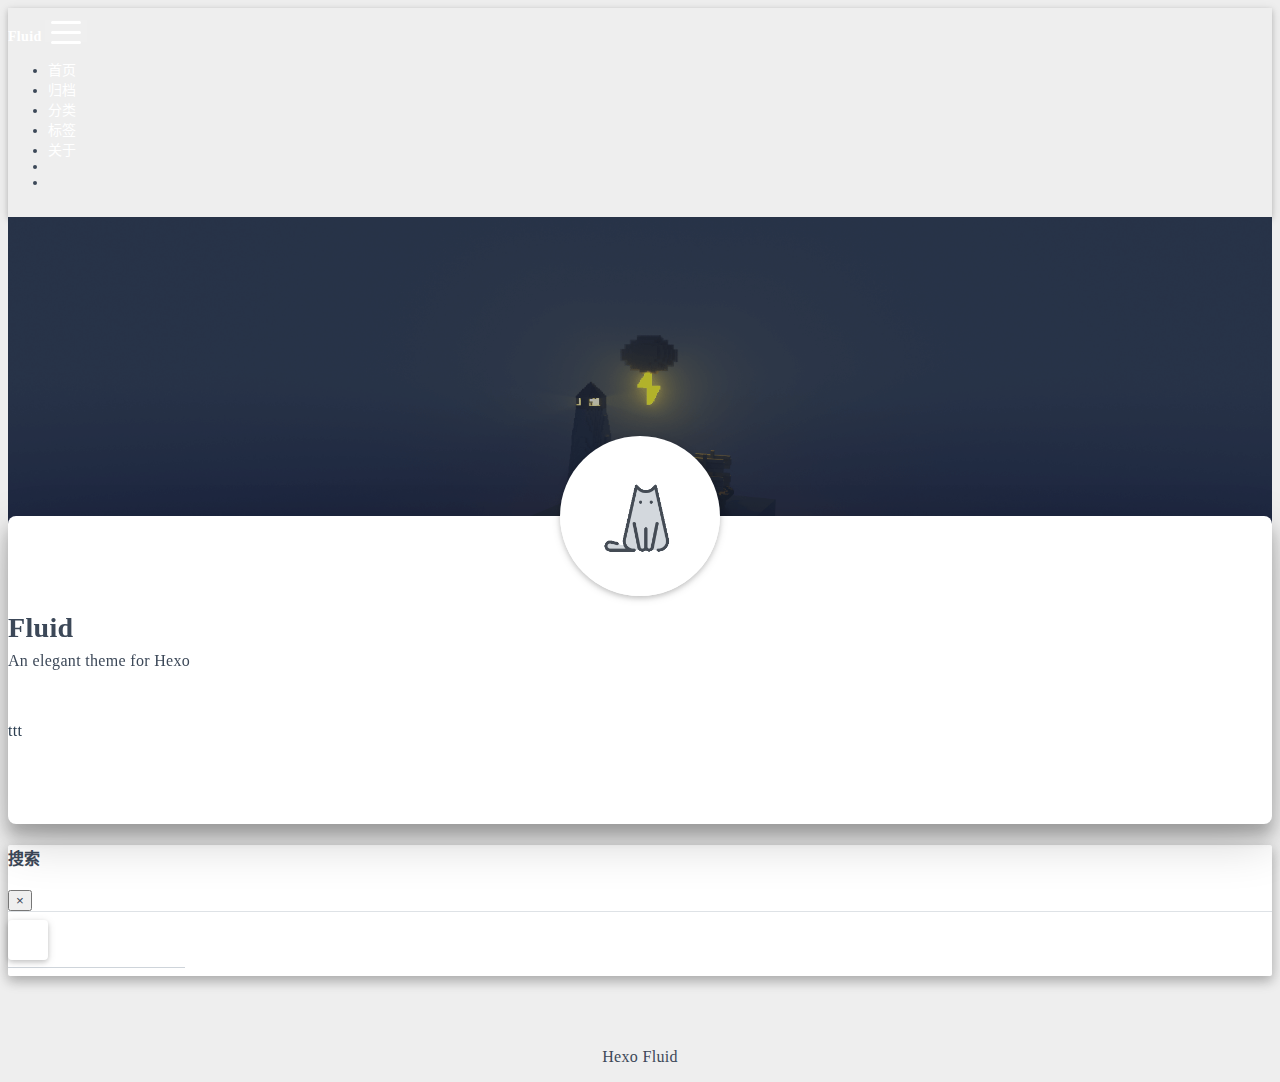
==== about/index.html @ d5407649 "Site updated: 2023-03-25 15:43:46" ====
<!DOCTYPE html>
<html lang="zh-CN" data-default-color-scheme=auto>



<head>
  <meta charset="UTF-8">
  <link rel="apple-touch-icon" sizes="76x76" href="/img/fluid.png">
  <link rel="icon" href="/img/fluid.png">
  <meta name="viewport" content="width=device-width, initial-scale=1.0, maximum-scale=5.0, shrink-to-fit=no">
  <meta http-equiv="x-ua-compatible" content="ie=edge">
  
  <meta name="theme-color" content="#2f4154">
  <meta name="author" content="John He">
  <meta name="keywords" content="">
  
    <meta name="description" content="ttt">
<meta property="og:type" content="website">
<meta property="og:title" content="关于">
<meta property="og:url" content="https://guaishushu234.github.io/about/index.html">
<meta property="og:site_name" content="Heroj">
<meta property="og:description" content="ttt">
<meta property="og:locale" content="zh_CN">
<meta property="article:published_time" content="2023-03-25T07:42:27.000Z">
<meta property="article:modified_time" content="2023-03-25T07:43:28.133Z">
<meta property="article:author" content="John He">
<meta name="twitter:card" content="summary_large_image">
  
  
  
  <title>关于 - Heroj</title>

  <link  rel="stylesheet" href="https://lib.baomitu.com/twitter-bootstrap/4.6.1/css/bootstrap.min.css" />



  <link  rel="stylesheet" href="https://lib.baomitu.com/github-markdown-css/4.0.0/github-markdown.min.css" />

  <link  rel="stylesheet" href="https://lib.baomitu.com/hint.css/2.7.0/hint.min.css" />

  <link  rel="stylesheet" href="https://lib.baomitu.com/fancybox/3.5.7/jquery.fancybox.min.css" />



<!-- 主题依赖的图标库，不要自行修改 -->
<!-- Do not modify the link that theme dependent icons -->

<link rel="stylesheet" href="//at.alicdn.com/t/font_1749284_hj8rtnfg7um.css">



<link rel="stylesheet" href="//at.alicdn.com/t/font_1736178_lbnruvf0jn.css">


<link  rel="stylesheet" href="/css/main.css" />


  <link id="highlight-css" rel="stylesheet" href="/css/highlight.css" />
  
    <link id="highlight-css-dark" rel="stylesheet" href="/css/highlight-dark.css" />
  




  <script id="fluid-configs">
    var Fluid = window.Fluid || {};
    Fluid.ctx = Object.assign({}, Fluid.ctx)
    var CONFIG = {"hostname":"guaishushu234.github.io","root":"/","version":"1.9.4","typing":{"enable":true,"typeSpeed":70,"cursorChar":"_","loop":false,"scope":[]},"anchorjs":{"enable":true,"element":"h1,h2,h3,h4,h5,h6","placement":"left","visible":"hover","icon":""},"progressbar":{"enable":true,"height_px":3,"color":"#29d","options":{"showSpinner":false,"trickleSpeed":100}},"code_language":{"enable":true,"default":"TEXT"},"copy_btn":true,"image_caption":{"enable":true},"image_zoom":{"enable":true,"img_url_replace":["",""]},"toc":{"enable":true,"placement":"right","headingSelector":"h1,h2,h3,h4,h5,h6","collapseDepth":0},"lazyload":{"enable":true,"loading_img":"/img/loading.gif","onlypost":false,"offset_factor":2},"web_analytics":{"enable":false,"follow_dnt":true,"baidu":null,"google":null,"gtag":null,"tencent":{"sid":null,"cid":null},"woyaola":null,"cnzz":null,"leancloud":{"app_id":null,"app_key":null,"server_url":null,"path":"window.location.pathname","ignore_local":false}},"search_path":"/local-search.xml"};

    if (CONFIG.web_analytics.follow_dnt) {
      var dntVal = navigator.doNotTrack || window.doNotTrack || navigator.msDoNotTrack;
      Fluid.ctx.dnt = dntVal && (dntVal.startsWith('1') || dntVal.startsWith('yes') || dntVal.startsWith('on'));
    }
  </script>
  <script  src="/js/utils.js" ></script>
  <script  src="/js/color-schema.js" ></script>
  


  
<meta name="generator" content="Hexo 6.3.0"></head>


<body>
  

  <header>
    

<div class="header-inner" style="height: 60vh;">
  <nav id="navbar" class="navbar fixed-top  navbar-expand-lg navbar-dark scrolling-navbar">
  <div class="container">
    <a class="navbar-brand" href="/">
      <strong>Fluid</strong>
    </a>

    <button id="navbar-toggler-btn" class="navbar-toggler" type="button" data-toggle="collapse"
            data-target="#navbarSupportedContent"
            aria-controls="navbarSupportedContent" aria-expanded="false" aria-label="Toggle navigation">
      <div class="animated-icon"><span></span><span></span><span></span></div>
    </button>

    <!-- Collapsible content -->
    <div class="collapse navbar-collapse" id="navbarSupportedContent">
      <ul class="navbar-nav ml-auto text-center">
        
          
          
          
          
            <li class="nav-item">
              <a class="nav-link" href="/">
                <i class="iconfont icon-home-fill"></i>
                <span>首页</span>
              </a>
            </li>
          
        
          
          
          
          
            <li class="nav-item">
              <a class="nav-link" href="/archives/">
                <i class="iconfont icon-archive-fill"></i>
                <span>归档</span>
              </a>
            </li>
          
        
          
          
          
          
            <li class="nav-item">
              <a class="nav-link" href="/categories/">
                <i class="iconfont icon-category-fill"></i>
                <span>分类</span>
              </a>
            </li>
          
        
          
          
          
          
            <li class="nav-item">
              <a class="nav-link" href="/tags/">
                <i class="iconfont icon-tags-fill"></i>
                <span>标签</span>
              </a>
            </li>
          
        
          
          
          
          
            <li class="nav-item">
              <a class="nav-link" href="/about/">
                <i class="iconfont icon-user-fill"></i>
                <span>关于</span>
              </a>
            </li>
          
        
        
          <li class="nav-item" id="search-btn">
            <a class="nav-link" target="_self" href="javascript:;" data-toggle="modal" data-target="#modalSearch" aria-label="Search">
              <i class="iconfont icon-search"></i>
            </a>
          </li>
          
        
        
          <li class="nav-item" id="color-toggle-btn">
            <a class="nav-link" target="_self" href="javascript:;" aria-label="Color Toggle">
              <i class="iconfont icon-dark" id="color-toggle-icon"></i>
            </a>
          </li>
        
      </ul>
    </div>
  </div>
</nav>

  

<div id="banner" class="banner" parallax=true
     style="background: url('/img/default.png') no-repeat center center; background-size: cover;">
  <div class="full-bg-img">
    <div class="mask flex-center" style="background-color: rgba(0, 0, 0, 0.3)">
      <div class="banner-text text-center fade-in-up">
        <div class="h2">
          
            <span id="subtitle" data-typed-text="关于"></span>
          
        </div>

        
      </div>

      
    </div>
  </div>
</div>

</div>

  </header>

  <main>
    
      <div class="container nopadding-x-md">
        <div id="board"
          >
          
            <div class="about-avatar">
              <img src="/img/avatar.png" srcset="/img/loading.gif" lazyload class="img-fluid" alt="avatar">
            </div>
          
          <div class="container">
            <div class="row">
              <div class="col-12 col-md-10 m-auto">
                

<div class="text-center">
  <div class="about-info">
    <div class="about-name">Fluid</div>
    <div class="about-intro">An elegant theme for Hexo</div>
    <div class="about-icons">
      
        
        
        
        <a href=https://github.com class="
           hint--bottom hint--rounded"
           aria-label=GitHub
           target="_blank"
        >
          <i class="iconfont icon-github-fill" aria-hidden="true"></i>
          
        </a>
      
        
        
        
        <a href=https://douban.com class="
           hint--bottom hint--rounded"
           aria-label=豆瓣
           target="_blank"
        >
          <i class="iconfont icon-douban-fill" aria-hidden="true"></i>
          
        </a>
      
        
        
        
        <a  class="qr-trigger
           "
           
           target="_self"
        >
          <i class="iconfont icon-wechat-fill" aria-hidden="true"></i>
          
            <img class="qr-img" src="/img/favicon.png" srcset="/img/loading.gif" lazyload alt="qrcode" />
          
        </a>
      
    </div>
  </div>
</div>

<article class="about-content page-content mt-5">
  <div class="markdown-body">
    <p>ttt</p>

  </div>

  
</article>





  



  



  



  



  





              </div>
            </div>
          </div>
        </div>
      </div>
    

    
      <a id="scroll-top-button" aria-label="TOP" href="#" role="button">
        <i class="iconfont icon-arrowup" aria-hidden="true"></i>
      </a>
    

    
      <div class="modal fade" id="modalSearch" tabindex="-1" role="dialog" aria-labelledby="ModalLabel"
     aria-hidden="true">
  <div class="modal-dialog modal-dialog-scrollable modal-lg" role="document">
    <div class="modal-content">
      <div class="modal-header text-center">
        <h4 class="modal-title w-100 font-weight-bold">搜索</h4>
        <button type="button" id="local-search-close" class="close" data-dismiss="modal" aria-label="Close">
          <span aria-hidden="true">&times;</span>
        </button>
      </div>
      <div class="modal-body mx-3">
        <div class="md-form mb-5">
          <input type="text" id="local-search-input" class="form-control validate">
          <label data-error="x" data-success="v" for="local-search-input">关键词</label>
        </div>
        <div class="list-group" id="local-search-result"></div>
      </div>
    </div>
  </div>
</div>

    

    
  </main>

  <footer>
    <div class="footer-inner">
  
    <div class="footer-content">
       <a href="https://hexo.io" target="_blank" rel="nofollow noopener"><span>Hexo</span></a> <i class="iconfont icon-love"></i> <a href="https://github.com/fluid-dev/hexo-theme-fluid" target="_blank" rel="nofollow noopener"><span>Fluid</span></a> 
    </div>
  
  
  
  
</div>

  </footer>

  <!-- Scripts -->
  
  <script  src="https://lib.baomitu.com/nprogress/0.2.0/nprogress.min.js" ></script>
  <link  rel="stylesheet" href="https://lib.baomitu.com/nprogress/0.2.0/nprogress.min.css" />

  <script>
    NProgress.configure({"showSpinner":false,"trickleSpeed":100})
    NProgress.start()
    window.addEventListener('load', function() {
      NProgress.done();
    })
  </script>


<script  src="https://lib.baomitu.com/jquery/3.6.0/jquery.min.js" ></script>
<script  src="https://lib.baomitu.com/twitter-bootstrap/4.6.1/js/bootstrap.min.js" ></script>
<script  src="/js/events.js" ></script>
<script  src="/js/plugins.js" ></script>


  <script  src="https://lib.baomitu.com/typed.js/2.0.12/typed.min.js" ></script>
  <script>
    (function (window, document) {
      var typing = Fluid.plugins.typing;
      var subtitle = document.getElementById('subtitle');
      if (!subtitle || !typing) {
        return;
      }
      var text = subtitle.getAttribute('data-typed-text');
      
        typing(text);
      
    })(window, document);
  </script>




  
    <script  src="/js/img-lazyload.js" ></script>
  




  <script src=https://lib.baomitu.com/clipboard.js/2.0.11/clipboard.min.js></script>

  <script>Fluid.plugins.codeWidget();</script>


  
<script>
  Fluid.utils.createScript('https://lib.baomitu.com/anchor-js/4.3.1/anchor.min.js', function() {
    window.anchors.options = {
      placement: CONFIG.anchorjs.placement,
      visible  : CONFIG.anchorjs.visible
    };
    if (CONFIG.anchorjs.icon) {
      window.anchors.options.icon = CONFIG.anchorjs.icon;
    }
    var el = (CONFIG.anchorjs.element || 'h1,h2,h3,h4,h5,h6').split(',');
    var res = [];
    for (var item of el) {
      res.push('.markdown-body > ' + item.trim());
    }
    if (CONFIG.anchorjs.placement === 'left') {
      window.anchors.options.class = 'anchorjs-link-left';
    }
    window.anchors.add(res.join(', '));

    Fluid.events.registerRefreshCallback(function() {
      if ('anchors' in window) {
        anchors.removeAll();
        var el = (CONFIG.anchorjs.element || 'h1,h2,h3,h4,h5,h6').split(',');
        var res = [];
        for (var item of el) {
          res.push('.markdown-body > ' + item.trim());
        }
        if (CONFIG.anchorjs.placement === 'left') {
          anchors.options.class = 'anchorjs-link-left';
        }
        anchors.add(res.join(', '));
      }
    });
  });
</script>


  
<script>
  Fluid.utils.createScript('https://lib.baomitu.com/fancybox/3.5.7/jquery.fancybox.min.js', function() {
    Fluid.plugins.fancyBox();
  });
</script>


  <script>Fluid.plugins.imageCaption();</script>

  <script  src="/js/local-search.js" ></script>





<!-- 主题的启动项，将它保持在最底部 -->
<!-- the boot of the theme, keep it at the bottom -->
<script  src="/js/boot.js" ></script>


  

  <noscript>
    <div class="noscript-warning">博客在允许 JavaScript 运行的环境下浏览效果更佳</div>
  </noscript>
</body>
</html>
---- css/main.css ----
.anchorjs-link {
  text-decoration: none !important;
  transition: opacity 0.2s ease-in-out;
}
.markdown-body h1:hover > .anchorjs-link,
h2:hover > .anchorjs-link,
h3:hover > .anchorjs-link,
h4:hover > .anchorjs-link,
h5:hover > .anchorjs-link,
h6:hover > .anchorjs-link {
  opacity: 1;
}
.banner {
  height: 100%;
  position: relative;
  overflow: hidden;
  cursor: default;
}
.banner .mask {
  position: absolute;
  width: 100%;
  height: 100%;
  background-color: rgba(0,0,0,0.3);
}
.banner[parallax="true"] {
  will-change: transform;
  -webkit-transform-style: preserve-3d;
  -webkit-backface-visibility: hidden;
  transition: transform 0.05s ease-out;
}
@media (max-width: 100vh) {
  .header-inner {
    max-height: 100vw;
  }
  #board {
    margin-top: -1rem !important;
  }
}
@media (max-width: 79.99vh) {
  .scroll-down-bar {
    display: none;
  }
}
#board {
  position: relative;
  margin-top: -2rem;
  padding: 3rem 0;
  background-color: var(--board-bg-color);
  transition: background-color 0.2s ease-in-out;
  border-radius: 0.5rem;
  z-index: 3;
  -webkit-box-shadow: 0 12px 15px 0 rgba(0,0,0,0.24), 0 17px 50px 0 rgba(0,0,0,0.19);
  box-shadow: 0 12px 15px 0 rgba(0,0,0,0.24), 0 17px 50px 0 rgba(0,0,0,0.19);
}
.code-widget {
  display: inline-block;
  background-color: transparent;
  font-size: 0.75rem;
  line-height: 1;
  font-weight: bold;
  padding: 0.3rem 0.1rem 0.1rem 0.1rem;
  position: absolute;
  right: 0.45rem;
  top: 0.15rem;
  z-index: 1;
}
.code-widget-light {
  color: #999;
}
.code-widget-dark {
  color: #bababa;
}
.copy-btn {
  cursor: pointer;
  user-select: none;
  -webkit-appearance: none;
  outline: none;
}
.copy-btn > i {
  font-size: 0.75rem !important;
  font-weight: 400;
  margin-right: 0.15rem;
  opacity: 0;
  transition: opacity 0.2s ease-in-out;
}
.markdown-body pre:hover > .copy-btn > i {
  opacity: 0.9;
}
.markdown-body pre:hover > .copy-btn,
.markdown-body pre:not(:hover) > .copy-btn {
  outline: none;
}
.license-box {
  background-color: rgba(27,31,35,0.05);
  transition: background-color 0.2s ease-in-out;
  border-radius: 4px;
  font-size: 0.9rem;
  overflow: hidden;
  padding: 1.25rem;
  position: relative;
  z-index: 1;
}
.license-box .license-icon {
  position: absolute;
  top: 50%;
  left: 100%;
}
.license-box .license-icon::after {
  content: "\e8e4";
  font-size: 12.5rem;
  line-height: 1;
  opacity: 0.1;
  position: relative;
  left: -0.85em;
  bottom: 0.5em;
  z-index: -1;
}
.license-box .license-title {
  margin-bottom: 1rem;
}
.license-box .license-title div:nth-child(1) {
  line-height: 1.2;
  margin-bottom: 0.25rem;
}
.license-box .license-title div:nth-child(2) {
  color: var(--sec-text-color);
  font-size: 0.8rem;
}
.license-box .license-meta {
  align-items: center;
  display: flex;
  flex-wrap: wrap;
  justify-content: flex-start;
}
.license-box .license-meta .license-meta-item {
  align-items: center;
  justify-content: center;
  margin-right: 1.5rem;
}
.license-box .license-meta .license-meta-item div:nth-child(1) {
  color: var(--sec-text-color);
  font-size: 0.8rem;
  font-weight: normal;
}
.license-box .license-meta .license-meta-item i.iconfont {
  font-size: 1rem;
}
@media (max-width: 575px) and (min-width: 425px) {
  .license-box .license-meta .license-meta-item {
    display: flex;
    justify-content: flex-start;
    flex-wrap: wrap;
    font-size: 0.8rem;
    flex: 0 0 50%;
    max-width: 50%;
    margin-right: 0;
  }
  .license-box .license-meta .license-meta-item div:nth-child(1) {
    margin-right: 0.5rem;
  }
  .license-box .license-meta .license-meta-date {
    order: -1;
  }
}
@media (max-width: 424px) {
  .license-box::after {
    top: -65px;
  }
  .license-box .license-meta {
    flex-direction: column;
    align-items: flex-start;
  }
  .license-box .license-meta .license-meta-item {
    display: flex;
    flex-wrap: wrap;
    font-size: 0.8rem;
  }
  .license-box .license-meta .license-meta-item div:nth-child(1) {
    margin-right: 0.5rem;
  }
}
.footer-inner {
  padding: 3rem 0 1rem 0;
  text-align: center;
}
.footer-inner > div:not(:first-child) {
  margin: 0.25rem 0;
  font-size: 0.85rem;
}
.footer-inner .statistics {
  display: flex;
  flex-direction: row;
  justify-content: center;
}
.footer-inner .statistics > span {
  flex: 1;
  margin: 0 0.25rem;
}
.footer-inner .statistics > *:nth-last-child(2):first-child {
  text-align: right;
}
.footer-inner .statistics > *:nth-last-child(2):first-child ~ * {
  text-align: left;
}
.footer-inner .beian {
  display: flex;
  flex-direction: row;
  justify-content: center;
}
.footer-inner .beian > * {
  margin: 0 0.25rem;
}
.footer-inner .beian-police {
  position: relative;
  overflow: hidden;
  display: inline-flex;
  align-items: center;
  justify-content: left;
}
.footer-inner .beian-police img {
  margin-right: 3px;
  width: 1rem;
  height: 1rem;
  margin-bottom: 0.1rem;
}
@media (max-width: 424px) {
  .footer-inner .statistics {
    flex-direction: column;
  }
  .footer-inner .statistics > *:nth-last-child(2):first-child {
    text-align: center;
  }
  .footer-inner .statistics > *:nth-last-child(2):first-child ~ * {
    text-align: center;
  }
  .footer-inner .beian {
    flex-direction: column;
  }
  .footer-inner .beian .beian-police {
    justify-content: center;
  }
  .footer-inner .beian > *:nth-last-child(2):first-child {
    text-align: center;
  }
  .footer-inner .beian > *:nth-last-child(2):first-child ~ * {
    text-align: center;
  }
}
sup > a::before,
.footnote-text::before {
  display: block;
  content: "";
  margin-top: -5rem;
  height: 5rem;
  width: 1px;
  visibility: hidden;
}
sup > a::before,
.footnote-text::before {
  display: inline-block;
}
.footnote-item::before {
  display: block;
  content: "";
  margin-top: -5rem;
  height: 5rem;
  width: 1px;
  visibility: hidden;
}
.footnote-list ol {
  list-style-type: none;
  counter-reset: sectioncounter;
  padding-left: 0.5rem;
  font-size: 0.95rem;
}
.footnote-list ol li:before {
  font-family: "Helvetica Neue", monospace, "Monaco";
  content: "[" counter(sectioncounter) "]";
  counter-increment: sectioncounter;
}
.footnote-list ol li+li {
  margin-top: 0.5rem;
}
.footnote-text {
  padding-left: 0.5em;
}
.navbar {
  background-color: transparent;
  font-size: 0.875rem;
  box-shadow: 0 2px 5px 0 rgba(0,0,0,0.16), 0 2px 10px 0 rgba(0,0,0,0.12);
  -webkit-box-shadow: 0 2px 5px 0 rgba(0,0,0,0.16), 0 2px 10px 0 rgba(0,0,0,0.12);
}
.navbar .navbar-brand {
  color: var(--navbar-text-color);
}
.navbar .navbar-toggler .animated-icon span {
  background-color: var(--navbar-text-color);
}
.navbar .nav-item .nav-link {
  display: block;
  color: var(--navbar-text-color);
  transition: color 0.2s ease-in-out, background-color 0.2s ease-in-out;
}
.navbar .nav-item .nav-link:hover {
  color: var(--link-hover-color);
}
.navbar .nav-item .nav-link:focus {
  color: var(--navbar-text-color);
}
.navbar .nav-item .nav-link i {
  font-size: 0.875rem;
}
.navbar .nav-item .nav-link i:only-child {
  margin: 0 0.2rem;
}
.navbar .navbar-toggler {
  border-width: 0;
  outline: 0;
}
.navbar.scrolling-navbar {
  will-change: background, padding;
  -webkit-transition: background 0.5s ease-in-out, padding 0.5s ease-in-out;
  transition: background 0.5s ease-in-out, padding 0.5s ease-in-out;
}
@media (min-width: 600px) {
  .navbar.scrolling-navbar {
    padding-top: 12px;
    padding-bottom: 12px;
  }
  .navbar.scrolling-navbar .navbar-nav > li {
    -webkit-transition-duration: 1s;
    transition-duration: 1s;
  }
}
.navbar.scrolling-navbar.top-nav-collapse {
  padding-top: 5px;
  padding-bottom: 5px;
}
.navbar .dropdown-menu {
  font-size: 0.875rem;
  color: var(--navbar-text-color);
  background-color: rgba(0,0,0,0.3);
  border: none;
  min-width: 8rem;
  -webkit-transition: background 0.5s ease-in-out, padding 0.5s ease-in-out;
  transition: background 0.5s ease-in-out, padding 0.5s ease-in-out;
}
@media (max-width: 991.98px) {
  .navbar .dropdown-menu {
    text-align: center;
  }
}
.navbar .dropdown-item {
  color: var(--navbar-text-color);
}
.navbar .dropdown-item:hover,
.navbar .dropdown-item:focus {
  color: var(--link-hover-color);
  background-color: rgba(0,0,0,0.1);
}
@media (min-width: 992px) {
  .navbar .dropdown:hover > .dropdown-menu {
    display: block;
  }
  .navbar .dropdown > .dropdown-toggle:active {
    pointer-events: none;
  }
  .navbar .dropdown-menu {
    top: 95%;
  }
}
.navbar .animated-icon {
  width: 30px;
  height: 20px;
  position: relative;
  margin: 0;
  -webkit-transform: rotate(0deg);
  -moz-transform: rotate(0deg);
  -o-transform: rotate(0deg);
  transform: rotate(0deg);
  -webkit-transition: 0.5s ease-in-out;
  -moz-transition: 0.5s ease-in-out;
  -o-transition: 0.5s ease-in-out;
  transition: 0.5s ease-in-out;
  cursor: pointer;
}
.navbar .animated-icon span {
  display: block;
  position: absolute;
  height: 3px;
  width: 100%;
  border-radius: 9px;
  opacity: 1;
  left: 0;
  -webkit-transform: rotate(0deg);
  -moz-transform: rotate(0deg);
  -o-transform: rotate(0deg);
  transform: rotate(0deg);
  -webkit-transition: 0.25s ease-in-out;
  -moz-transition: 0.25s ease-in-out;
  -o-transition: 0.25s ease-in-out;
  transition: 0.25s ease-in-out;
  background: #fff;
}
.navbar .animated-icon span:nth-child(1) {
  top: 0;
}
.navbar .animated-icon span:nth-child(2) {
  top: 10px;
}
.navbar .animated-icon span:nth-child(3) {
  top: 20px;
}
.navbar .animated-icon.open span:nth-child(1) {
  top: 11px;
  -webkit-transform: rotate(135deg);
  -moz-transform: rotate(135deg);
  -o-transform: rotate(135deg);
  transform: rotate(135deg);
}
.navbar .animated-icon.open span:nth-child(2) {
  opacity: 0;
  left: -60px;
}
.navbar .animated-icon.open span:nth-child(3) {
  top: 11px;
  -webkit-transform: rotate(-135deg);
  -moz-transform: rotate(-135deg);
  -o-transform: rotate(-135deg);
  transform: rotate(-135deg);
}
.navbar .dropdown-collapse,
.top-nav-collapse,
.navbar-col-show {
  background-color: var(--navbar-bg-color);
}
@media (max-width: 767px) {
  .navbar {
    font-size: 1rem;
    line-height: 2.5rem;
  }
}
.banner-text {
  color: var(--subtitle-color);
  max-width: calc(960px - 6rem);
  width: 80%;
  overflow-wrap: break-word;
}
.banner-text .typed-cursor {
  margin: 0 0.2rem;
}
@media (max-width: 767px) {
  #subtitle,
  .typed-cursor {
    font-size: 1.5rem;
  }
}
@media (max-width: 575px) {
  .banner-text {
    font-size: 0.9rem;
  }
  #subtitle,
  .typed-cursor {
    font-size: 1.35rem;
  }
}
.modal-dialog .modal-content {
  background-color: var(--board-bg-color);
  border: 0;
  border-radius: 0.125rem;
  -webkit-box-shadow: 0 5px 11px 0 rgba(0,0,0,0.18), 0 4px 15px 0 rgba(0,0,0,0.15);
  box-shadow: 0 5px 11px 0 rgba(0,0,0,0.18), 0 4px 15px 0 rgba(0,0,0,0.15);
}
.modal-dialog .modal-content .modal-header {
  border-bottom-color: var(--line-color);
  transition: border-bottom-color 0.2s ease-in-out;
}
.close {
  color: var(--text-color);
}
.close:hover {
  color: var(--link-hover-color);
}
.close:focus {
  outline: 0;
}
.modal-dialog .modal-content .modal-header {
  border-top-left-radius: 0.125rem;
  border-top-right-radius: 0.125rem;
  border-bottom: 1px solid #dee2e6;
}
.md-form {
  position: relative;
  margin-top: 1.5rem;
  margin-bottom: 1.5rem;
}
.md-form input[type] {
  -webkit-box-sizing: content-box;
  box-sizing: content-box;
  background-color: transparent;
  border: none;
  border-bottom: 1px solid #ced4da;
  border-radius: 0;
  outline: none;
  -webkit-box-shadow: none;
  box-shadow: none;
  transition: border-color 0.15s ease-in-out, box-shadow 0.15s ease-in-out, -webkit-box-shadow 0.15s ease-in-out;
}
.md-form input[type]:focus:not([readonly]) {
  border-bottom: 1px solid #4285f4;
  -webkit-box-shadow: 0 1px 0 0 #4285f4;
  box-shadow: 0 1px 0 0 #4285f4;
}
.md-form input[type]:focus:not([readonly]) + label {
  color: #4285f4;
}
.md-form input[type].valid,
.md-form input[type]:focus.valid {
  border-bottom: 1px solid #00c851;
  -webkit-box-shadow: 0 1px 0 0 #00c851;
  box-shadow: 0 1px 0 0 #00c851;
}
.md-form input[type].valid + label,
.md-form input[type]:focus.valid + label {
  color: #00c851;
}
.md-form input[type].invalid,
.md-form input[type]:focus.invalid {
  border-bottom: 1px solid #f44336;
  -webkit-box-shadow: 0 1px 0 0 #f44336;
  box-shadow: 0 1px 0 0 #f44336;
}
.md-form input[type].invalid + label,
.md-form input[type]:focus.invalid + label {
  color: #f44336;
}
.md-form input[type].validate {
  margin-bottom: 2.5rem;
}
.md-form input[type].form-control {
  height: auto;
  padding: 0.6rem 0 0.4rem 0;
  margin: 0 0 0.5rem 0;
  color: var(--text-color);
  background-color: transparent;
  border-radius: 0;
}
.md-form label {
  font-size: 0.8rem;
  position: absolute;
  top: -1rem;
  left: 0;
  color: #757575;
  cursor: text;
  transition: color 0.2s ease-out;
}
.modal-open[style] {
  padding-right: 0 !important;
  overflow: auto;
}
.modal-open[style] #navbar[style] {
  padding-right: 1rem !important;
}
#nprogress .bar {
  height: 3px !important;
  background-color: #29d !important;
}
#nprogress .peg {
  box-shadow: 0 0 14px #29d, 0 0 8px #29d !important;
}
@media (max-width: 575px) {
  #nprogress .bar {
    display: none;
  }
}
.noscript-warning {
  background-color: #f55;
  color: #fff;
  font-family: sans-serif;
  font-size: 1rem;
  font-weight: bold;
  position: fixed;
  left: 0;
  bottom: 0;
  text-align: center;
  width: 100%;
  z-index: 99;
}
.pagination {
  margin-top: 3rem;
  justify-content: center;
}
.pagination .space {
  align-self: flex-end;
}
.pagination .page-number,
.pagination .current,
.pagination .extend {
  outline: 0;
  border: 0;
  background-color: transparent;
  font-size: 0.9rem;
  padding: 0.5rem 0.75rem;
  line-height: 1.25;
  border-radius: 0.125rem;
}
.pagination .page-number {
  margin: 0 0.05rem;
}
.pagination .page-number:hover,
.pagination .current {
  transition: background-color 0.2s ease-in-out;
  background-color: var(--link-hover-bg-color);
}
.qr-trigger {
  cursor: pointer;
  position: relative;
}
.qr-trigger:hover .qr-img {
  display: block;
  transition: all 0.3s;
}
.qr-img {
  max-width: 12rem;
  position: absolute;
  right: -5.25rem;
  z-index: 99;
  display: none;
  border-radius: 0.2rem;
  background-color: transparent;
  box-shadow: 0 0 20px -5px rgba(158,158,158,0.2);
}
.scroll-down-bar {
  position: absolute;
  width: 100%;
  height: 6rem;
  text-align: center;
  cursor: pointer;
  bottom: 0;
}
.scroll-down-bar i.iconfont {
  font-size: 2rem;
  font-weight: bold;
  display: inline-block;
  position: relative;
  padding-top: 2rem;
  color: var(--subtitle-color);
  transform: translateZ(0);
  animation: scroll-down 1.5s infinite;
}
#scroll-top-button {
  position: fixed;
  z-index: 99;
  background: var(--board-bg-color);
  transition: background-color 0.2s ease-in-out, bottom 0.3s ease;
  border-radius: 4px;
  min-width: 40px;
  min-height: 40px;
  bottom: -60px;
  outline: none;
  display: flex;
  display: -webkit-flex;
  align-items: center;
  box-shadow: 0 2px 5px 0 rgba(0,0,0,0.16), 0 2px 10px 0 rgba(0,0,0,0.12);
}
#scroll-top-button i {
  font-size: 32px;
  margin: auto;
  color: var(--sec-text-color);
}
#scroll-top-button:hover i,
#scroll-top-button:active i {
  animation-name: scroll-top;
  animation-duration: 1s;
  animation-delay: 0.1s;
  animation-timing-function: ease-in-out;
  animation-iteration-count: infinite;
  animation-fill-mode: forwards;
  animation-direction: alternate;
}
#local-search-result .search-list-title {
  border-left: 3px solid #0d47a1;
}
#local-search-result .search-list-content {
  padding: 0 1.25rem;
}
#local-search-result .search-word {
  color: #ff4500;
}
#toc {
  visibility: hidden;
}
.toc-header {
  margin-bottom: 0.5rem;
  font-weight: bold;
  line-height: 1.2;
}
.toc-header,
.toc-header > i {
  font-size: 1.25rem;
}
.toc-body {
  max-height: 75vh;
  overflow-y: auto;
  overflow: -moz-scrollbars-none;
  -ms-overflow-style: none;
}
.toc-body ol {
  list-style: none;
  padding-inline-start: 1rem;
}
.toc-body::-webkit-scrollbar {
  display: none;
}
.tocbot-list {
  position: relative;
}
.tocbot-list ol {
  list-style: none;
  padding-left: 1rem;
}
.tocbot-list a {
  font-size: 0.95rem;
}
.tocbot-link {
  color: var(--text-color);
}
.tocbot-active-link {
  font-weight: bold;
  color: var(--link-hover-color);
}
.tocbot-is-collapsed {
  max-height: 0;
}
.tocbot-is-collapsible {
  overflow: hidden;
  transition: all 0.3s ease-in-out;
}
.toc-list-item {
  white-space: nowrap;
  overflow: hidden;
  text-overflow: ellipsis;
}
.toc-list-item.is-active-li::before {
  height: 1rem;
  margin: 0.25rem 0;
  visibility: visible;
}
.toc-list-item::before {
  width: 0.15rem;
  height: 0.2rem;
  position: absolute;
  left: 0.25rem;
  content: "";
  border-radius: 2px;
  margin: 0.65rem 0;
  background: var(--link-hover-color);
  visibility: hidden;
  transition: height 0.1s ease-in-out, margin 0.1s ease-in-out, visibility 0.1s ease-in-out;
}
.sidebar {
  position: -webkit-sticky;
  position: sticky;
  top: 2rem;
  padding: 3rem 0;
}
html {
  font-size: 16px;
  letter-spacing: 0.02em;
}
html,
body {
  height: 100%;
  font-family: var(--font-family-sans-serif);
  overflow-wrap: break-word;
}
body {
  transition: color 0.2s ease-in-out, background-color 0.2s ease-in-out;
  background-color: var(--body-bg-color);
  color: var(--text-color);
  -webkit-font-smoothing: antialiased;
  -moz-osx-font-smoothing: grayscale;
}
body a {
  color: var(--text-color);
  text-decoration: none;
  cursor: pointer;
  transition: color 0.2s ease-in-out, background-color 0.2s ease-in-out;
}
body a:hover {
  color: var(--link-hover-color);
  text-decoration: none;
  transition: color 0.2s ease-in-out, background-color 0.2s ease-in-out;
}
code {
  color: inherit;
}
table {
  font-size: inherit;
  color: var(--post-text-color);
}
img[lazyload] {
  object-fit: cover;
}
*[align="left"] {
  text-align: left;
}
*[align="center"] {
  text-align: center;
}
*[align="right"] {
  text-align: right;
}
::-webkit-scrollbar {
  width: 6px;
  height: 6px;
}
::-webkit-scrollbar-thumb {
  background-color: var(--scrollbar-color);
  border-radius: 6px;
}
::-webkit-scrollbar-thumb:hover {
  background-color: var(--scrollbar-hover-color);
}
::-webkit-scrollbar-corner {
  background-color: transparent;
}
label {
  margin-bottom: 0;
}
i.iconfont {
  font-size: 1em;
  line-height: 1;
}
:root {
  --color-mode: "light";
  --body-bg-color: #eee;
  --board-bg-color: #fff;
  --text-color: #3c4858;
  --sec-text-color: #718096;
  --post-text-color: #2c3e50;
  --post-heading-color: #1a202c;
  --post-link-color: #0366d6;
  --link-hover-color: #30a9de;
  --link-hover-bg-color: #f8f9fa;
  --line-color: #eaecef;
  --navbar-bg-color: #2f4154;
  --navbar-text-color: #fff;
  --subtitle-color: #fff;
  --scrollbar-color: #c4c6c9;
  --scrollbar-hover-color: #a6a6a6;
  --button-bg-color: transparent;
  --button-hover-bg-color: #f2f3f5;
  --highlight-bg-color: #f6f8fa;
  --inlinecode-bg-color: rgba(175,184,193,0.2);
}
@media (prefers-color-scheme: dark) {
  :root {
    --color-mode: "dark";
  }
  :root:not([data-user-color-scheme]) {
    --body-bg-color: #181c27;
    --board-bg-color: #252d38;
    --text-color: #c4c6c9;
    --sec-text-color: #a7a9ad;
    --post-text-color: #c4c6c9;
    --post-heading-color: #c4c6c9;
    --post-link-color: #1589e9;
    --link-hover-color: #30a9de;
    --link-hover-bg-color: #364151;
    --line-color: #435266;
    --navbar-bg-color: #1f3144;
    --navbar-text-color: #d0d0d0;
    --subtitle-color: #d0d0d0;
    --scrollbar-color: #687582;
    --scrollbar-hover-color: #9da8b3;
    --button-bg-color: transparent;
    --button-hover-bg-color: #46647e;
    --highlight-bg-color: #303030;
    --inlinecode-bg-color: rgba(99,110,123,0.4);
  }
  :root:not([data-user-color-scheme]) img {
    -webkit-filter: brightness(0.9);
    filter: brightness(0.9);
    transition: filter 0.2s ease-in-out;
  }
  :root:not([data-user-color-scheme]) .license-box {
    background-color: rgba(62,75,94,0.35);
    transition: background-color 0.2s ease-in-out;
  }
  :root:not([data-user-color-scheme]) .gt-comment-admin .gt-comment-content {
    background-color: transparent;
    transition: background-color 0.2s ease-in-out;
  }
}
[data-user-color-scheme="dark"] {
  --body-bg-color: #181c27;
  --board-bg-color: #252d38;
  --text-color: #c4c6c9;
  --sec-text-color: #a7a9ad;
  --post-text-color: #c4c6c9;
  --post-heading-color: #c4c6c9;
  --post-link-color: #1589e9;
  --link-hover-color: #30a9de;
  --link-hover-bg-color: #364151;
  --line-color: #435266;
  --navbar-bg-color: #1f3144;
  --navbar-text-color: #d0d0d0;
  --subtitle-color: #d0d0d0;
  --scrollbar-color: #687582;
  --scrollbar-hover-color: #9da8b3;
  --button-bg-color: transparent;
  --button-hover-bg-color: #46647e;
  --highlight-bg-color: #303030;
  --inlinecode-bg-color: rgba(99,110,123,0.4);
}
[data-user-color-scheme="dark"] img {
  -webkit-filter: brightness(0.9);
  filter: brightness(0.9);
  transition: filter 0.2s ease-in-out;
}
[data-user-color-scheme="dark"] .license-box {
  background-color: rgba(62,75,94,0.35);
  transition: background-color 0.2s ease-in-out;
}
[data-user-color-scheme="dark"] .gt-comment-admin .gt-comment-content {
  background-color: transparent;
  transition: background-color 0.2s ease-in-out;
}
.fade-in-up {
  -webkit-animation-name: fade-in-up;
  animation-name: fade-in-up;
}
.hidden-mobile {
  display: block;
}
.visible-mobile {
  display: none;
}
@media (max-width: 575px) {
  .hidden-mobile {
    display: none;
  }
  .visible-mobile {
    display: block;
  }
}
.nomargin-x {
  margin-left: 0 !important;
  margin-right: 0 !important;
}
.nopadding-x {
  padding-left: 0 !important;
  padding-right: 0 !important;
}
@media (max-width: 767px) {
  .nopadding-x-md {
    padding-left: 0 !important;
    padding-right: 0 !important;
  }
}
.flex-center {
  display: -webkit-box;
  display: -ms-flexbox;
  display: flex;
  -webkit-box-align: center;
  -ms-flex-align: center;
  align-items: center;
  -webkit-box-pack: center;
  -ms-flex-pack: center;
  justify-content: center;
  height: 100%;
}
.hover-with-bg {
  display: inline-block;
  line-height: 1;
}
.hover-with-bg:hover {
  background-color: var(--link-hover-bg-color);
  transition-duration: 0.2s;
  transition-timing-function: ease-in-out;
  border-radius: 0.2rem;
}
@-moz-keyframes fade-in-up {
  from {
    opacity: 0;
    -webkit-transform: translate3d(0, 100%, 0);
    transform: translate3d(0, 100%, 0);
  }
  to {
    opacity: 1;
    -webkit-transform: translate3d(0, 0, 0);
    transform: translate3d(0, 0, 0);
  }
}
@-webkit-keyframes fade-in-up {
  from {
    opacity: 0;
    -webkit-transform: translate3d(0, 100%, 0);
    transform: translate3d(0, 100%, 0);
  }
  to {
    opacity: 1;
    -webkit-transform: translate3d(0, 0, 0);
    transform: translate3d(0, 0, 0);
  }
}
@-o-keyframes fade-in-up {
  from {
    opacity: 0;
    -webkit-transform: translate3d(0, 100%, 0);
    transform: translate3d(0, 100%, 0);
  }
  to {
    opacity: 1;
    -webkit-transform: translate3d(0, 0, 0);
    transform: translate3d(0, 0, 0);
  }
}
@keyframes fade-in-up {
  from {
    opacity: 0;
    -webkit-transform: translate3d(0, 100%, 0);
    transform: translate3d(0, 100%, 0);
  }
  to {
    opacity: 1;
    -webkit-transform: translate3d(0, 0, 0);
    transform: translate3d(0, 0, 0);
  }
}
@-moz-keyframes scroll-down {
  0% {
    opacity: 0.8;
    top: 0;
  }
  50% {
    opacity: 0.4;
    top: -1em;
  }
  100% {
    opacity: 0.8;
    top: 0;
  }
}
@-webkit-keyframes scroll-down {
  0% {
    opacity: 0.8;
    top: 0;
  }
  50% {
    opacity: 0.4;
    top: -1em;
  }
  100% {
    opacity: 0.8;
    top: 0;
  }
}
@-o-keyframes scroll-down {
  0% {
    opacity: 0.8;
    top: 0;
  }
  50% {
    opacity: 0.4;
    top: -1em;
  }
  100% {
    opacity: 0.8;
    top: 0;
  }
}
@keyframes scroll-down {
  0% {
    opacity: 0.8;
    top: 0;
  }
  50% {
    opacity: 0.4;
    top: -1em;
  }
  100% {
    opacity: 0.8;
    top: 0;
  }
}
@-moz-keyframes scroll-top {
  0% {
    -webkit-transform: translateY(0);
    transform: translateY(0);
  }
  50% {
    -webkit-transform: translateY(-0.35rem);
    transform: translateY(-0.35rem);
  }
  100% {
    -webkit-transform: translateY(0);
    transform: translateY(0);
  }
}
@-webkit-keyframes scroll-top {
  0% {
    -webkit-transform: translateY(0);
    transform: translateY(0);
  }
  50% {
    -webkit-transform: translateY(-0.35rem);
    transform: translateY(-0.35rem);
  }
  100% {
    -webkit-transform: translateY(0);
    transform: translateY(0);
  }
}
@-o-keyframes scroll-top {
  0% {
    -webkit-transform: translateY(0);
    transform: translateY(0);
  }
  50% {
    -webkit-transform: translateY(-0.35rem);
    transform: translateY(-0.35rem);
  }
  100% {
    -webkit-transform: translateY(0);
    transform: translateY(0);
  }
}
@keyframes scroll-top {
  0% {
    -webkit-transform: translateY(0);
    transform: translateY(0);
  }
  50% {
    -webkit-transform: translateY(-0.35rem);
    transform: translateY(-0.35rem);
  }
  100% {
    -webkit-transform: translateY(0);
    transform: translateY(0);
  }
}
.index-card {
  margin-bottom: 2.5rem;
}
.index-img img {
  display: block;
  width: 100%;
  height: 10rem;
  object-fit: cover;
  box-shadow: 0 5px 11px 0 rgba(0,0,0,0.18), 0 4px 15px 0 rgba(0,0,0,0.15);
  border-radius: 0.25rem;
  background-color: transparent;
}
.index-info {
  display: flex;
  flex-direction: column;
  justify-content: space-between;
  padding-top: 0.5rem;
  padding-bottom: 0.5rem;
}
.index-header {
  color: var(--text-color);
  font-size: 1.5rem;
  font-weight: bold;
  line-height: 1.4;
  white-space: nowrap;
  overflow: hidden;
  text-overflow: ellipsis;
  margin-bottom: 0.25rem;
}
.index-header .index-pin {
  color: var(--text-color);
  font-size: 1.5rem;
  margin-right: 0.15rem;
}
.index-btm {
  color: var(--sec-text-color);
}
.index-btm a {
  color: var(--sec-text-color);
}
.index-excerpt {
  color: var(--sec-text-color);
  margin: 0.5rem 0 0.5rem 0;
  height: calc(1.4rem * 3);
  overflow: hidden;
  display: flex;
}
.index-excerpt > div {
  width: 100%;
  line-height: 1.4rem;
  word-break: break-word;
  display: -webkit-box;
  -webkit-box-orient: vertical;
  -webkit-line-clamp: 3;
}
.index-excerpt__noimg {
  height: auto;
  max-height: calc(1.4rem * 3);
}
@media (max-width: 767px) {
  .index-info {
    padding-top: 1.25rem;
  }
  .index-header {
    font-size: 1.25rem;
    white-space: normal;
    overflow: hidden;
    word-break: break-word;
    display: -webkit-box;
    -webkit-box-orient: vertical;
    -webkit-line-clamp: 2;
  }
  .index-header .index-pin {
    font-size: 1.25rem;
  }
}
#valine.v[data-class=v] .status-bar,
#valine.v[data-class=v] .veditor,
#valine.v[data-class=v] .vinput,
#valine.v[data-class=v] .vbtn,
#valine.v[data-class=v] p,
#valine.v[data-class=v] pre code {
  color: var(--text-color);
}
#valine.v[data-class=v] .vinput::placeholder {
  color: var(--sec-text-color);
}
#valine.v[data-class=v] .vicon {
  fill: var(--text-color);
}
.gt-container .gt-comment-content:hover {
  -webkit-box-shadow: none;
  box-shadow: none;
}
.gt-container .gt-comment-body {
  color: var(--text-color) !important;
  transition: color 0.2s ease-in-out;
}
#remark-km423lmfdslkm34-back {
  z-index: 1030;
}
#remark-km423lmfdslkm34-node {
  z-index: 1031;
}
.markdown-body .highlight pre,
.markdown-body pre {
  padding: 1.45rem 1rem;
}
.markdown-body pre code.hljs {
  padding: 0;
}
.markdown-body pre[class*="language-"] {
  padding-top: 1.45rem;
  padding-bottom: 1.45rem;
  padding-right: 1rem;
  line-height: 1.5;
  margin-bottom: 1rem;
}
.markdown-body .code-wrapper {
  position: relative;
  border-radius: 4px;
  margin-bottom: 1rem;
}
.markdown-body .hljs,
.markdown-body .highlight pre,
.markdown-body .code-wrapper pre,
.markdown-body figure.highlight td.gutter {
  transition: color 0.2s ease-in-out, background-color 0.2s ease-in-out;
  background-color: var(--highlight-bg-color);
}
pre[class*=language-].line-numbers {
  position: initial;
}
figure {
  margin: 1rem 0;
}
figure.highlight {
  position: relative;
}
figure.highlight table {
  border: 0;
  margin: 0;
  width: auto;
  border-radius: 4px;
}
figure.highlight td {
  border: 0;
  padding: 0;
}
figure.highlight tr {
  border: 0;
}
figure.highlight td.code {
  width: 100%;
}
figure.highlight td.gutter {
  display: table-cell;
  position: -webkit-sticky;
  position: sticky;
  left: 0;
  z-index: 1;
}
figure.highlight td.gutter pre {
  text-align: right;
  padding: 0 0.75rem;
  border-radius: initial;
  border-right: 1px solid #999;
}
figure.highlight td.gutter pre span.line {
  color: #999;
}
figure.highlight td.code > pre {
  border-top-left-radius: 0;
  border-bottom-left-radius: 0;
}
.markdown-body {
  font-size: 1rem;
  line-height: 1.6;
  font-family: var(--font-family-sans-serif);
  margin-bottom: 2rem;
  color: var(--post-text-color);
}
.markdown-body > h1,
.markdown-body h2 {
  border-bottom-color: var(--line-color);
}
.markdown-body > h1,
.markdown-body h2,
.markdown-body h3,
.markdown-body h4,
.markdown-body h5,
.markdown-body h6 {
  color: var(--post-heading-color);
  transition: color 0.2s ease-in-out, border-bottom-color 0.2s ease-in-out;
  font-weight: bold;
  margin-bottom: 0.75em;
  margin-top: 2em;
}
.markdown-body > h1::before,
.markdown-body h2::before,
.markdown-body h3::before,
.markdown-body h4::before,
.markdown-body h5::before,
.markdown-body h6::before {
  display: block;
  content: "";
  margin-top: -5rem;
  height: 5rem;
  width: 1px;
  visibility: hidden;
}
.markdown-body > h1:focus,
.markdown-body h2:focus,
.markdown-body h3:focus,
.markdown-body h4:focus,
.markdown-body h5:focus,
.markdown-body h6:focus {
  outline: none;
}
.markdown-body a {
  color: var(--post-link-color);
}
.markdown-body strong {
  font-weight: bold;
}
.markdown-body code {
  tab-size: 4;
  background-color: var(--inlinecode-bg-color);
  transition: background-color 0.2s ease-in-out;
}
.markdown-body table tr {
  background-color: var(--board-bg-color);
  transition: background-color 0.2s ease-in-out;
}
.markdown-body table tr:nth-child(2n) {
  background-color: var(--board-bg-color);
  transition: background-color 0.2s ease-in-out;
}
.markdown-body table th,
.markdown-body table td {
  border-color: var(--line-color);
  transition: border-color 0.2s ease-in-out;
}
.markdown-body pre {
  font-size: 85% !important;
}
.markdown-body pre .mermaid {
  text-align: center;
}
.markdown-body pre .mermaid > svg {
  min-width: 100%;
}
.markdown-body p > img,
.markdown-body p > a > img,
.markdown-body figure > img,
.markdown-body figure > a > img {
  max-width: 90%;
  margin: 1.5rem auto;
  display: block;
  box-shadow: 0 5px 11px 0 rgba(0,0,0,0.18), 0 4px 15px 0 rgba(0,0,0,0.15);
  border-radius: 4px;
  background-color: transparent;
}
.markdown-body blockquote {
  color: var(--sec-text-color);
}
.markdown-body details {
  cursor: pointer;
}
.markdown-body details summary {
  outline: none;
}
hr,
.markdown-body hr {
  background-color: initial;
  border-top: 1px solid var(--line-color);
  transition: border-top-color 0.2s ease-in-out;
}
.markdown-body hr {
  height: 0;
  margin: 2rem 0;
}
.markdown-body figcaption.image-caption {
  font-size: 0.8rem;
  color: var(--post-text-color);
  opacity: 0.65;
  line-height: 1;
  margin: -0.75rem auto 2rem;
  text-align: center;
}
.markdown-body figcaption:not(.image-caption) {
  display: none;
}
.post-content,
post-custom {
  box-sizing: border-box;
  padding-left: 10%;
  padding-right: 10%;
}
@media (max-width: 767px) {
  .post-content,
  post-custom {
    padding-left: 2rem;
    padding-right: 2rem;
  }
}
@media (max-width: 424px) {
  .post-content,
  post-custom {
    padding-left: 1rem;
    padding-right: 1rem;
  }
  .anchorjs-link-left {
    opacity: 0 !important;
  }
}
.page-content strong,
.post-content strong {
  font-weight: bold;
}
.page-content > *:first-child,
.post-content > *:first-child {
  margin-top: 0;
}
.page-content img,
.post-content img {
  object-fit: cover;
  max-width: 100%;
}
@media (max-width: 767px) {
  .page-content,
  .post-content {
    overflow-x: hidden;
  }
}
.post-metas {
  display: flex;
  flex-wrap: wrap;
  font-size: 0.9rem;
}
.post-meta > *:not(.hover-with-bg) {
  margin-right: 0.2rem;
}
.post-prevnext {
  display: flex;
  flex-wrap: wrap;
  justify-content: space-between;
  font-size: 0.9rem;
  margin-left: -0.35rem;
  margin-right: -0.35rem;
}
.post-prevnext .post-prev,
.post-prevnext .post-next {
  display: flex;
  padding-left: 0;
  padding-right: 0;
}
.post-prevnext .post-prev i,
.post-prevnext .post-next i {
  font-size: 1.5rem;
}
.post-prevnext .post-prev a,
.post-prevnext .post-next a {
  display: flex;
  align-items: center;
}
.post-prevnext .post-prev .hidden-mobile,
.post-prevnext .post-next .hidden-mobile {
  display: -webkit-box;
  -webkit-box-orient: vertical;
  -webkit-line-clamp: 2;
  text-overflow: ellipsis;
  overflow: hidden;
}
@media (max-width: 575px) {
  .post-prevnext .post-prev .hidden-mobile,
  .post-prevnext .post-next .hidden-mobile {
    display: none;
  }
}
.post-prevnext .post-prev:hover i,
.post-prevnext .post-prev:active i,
.post-prevnext .post-next:hover i,
.post-prevnext .post-next:active i {
  -webkit-animation-duration: 1s;
  animation-duration: 1s;
  -webkit-animation-delay: 0.1s;
  animation-delay: 0.1s;
  -webkit-animation-timing-function: ease-in-out;
  animation-timing-function: ease-in-out;
  -webkit-animation-iteration-count: infinite;
  animation-iteration-count: infinite;
  -webkit-animation-fill-mode: forwards;
  animation-fill-mode: forwards;
  -webkit-animation-direction: alternate;
  animation-direction: alternate;
}
.post-prevnext .post-prev:hover i,
.post-prevnext .post-prev:active i {
  -webkit-animation-name: post-prev-anim;
  animation-name: post-prev-anim;
}
.post-prevnext .post-next:hover i,
.post-prevnext .post-next:active i {
  -webkit-animation-name: post-next-anim;
  animation-name: post-next-anim;
}
.post-prevnext .post-next {
  justify-content: flex-end;
}
.post-prevnext .fa-chevron-left {
  margin-right: 0.5rem;
}
.post-prevnext .fa-chevron-right {
  margin-left: 0.5rem;
}
.custom,
#comments {
  margin-top: 2rem;
}
#comments noscript {
  display: block;
  text-align: center;
  padding: 2rem 0;
}
.visitors {
  font-size: 0.8em;
  padding: 0.45rem;
  float: right;
}
a.fancybox:hover {
  text-decoration: none;
}
mjx-container,
.mjx-container {
  overflow-x: auto;
  overflow-y: hidden !important;
  padding: 0.5em 0;
}
mjx-container:focus,
.mjx-container:focus,
mjx-container svg:focus,
.mjx-container svg:focus {
  outline: none;
}
.mjx-char {
  line-height: 1;
}
.katex-block {
  overflow-x: auto;
}
.katex,
.mjx-mrow {
  white-space: pre-wrap !important;
}
.footnote-ref [class*=hint--][aria-label]:after {
  max-width: 12rem;
  white-space: nowrap;
  overflow: hidden;
  text-overflow: ellipsis;
}
@-moz-keyframes post-prev-anim {
  0% {
    -webkit-transform: translateX(0);
    transform: translateX(0);
  }
  50% {
    -webkit-transform: translateX(-0.35rem);
    transform: translateX(-0.35rem);
  }
  100% {
    -webkit-transform: translateX(0);
    transform: translateX(0);
  }
}
@-webkit-keyframes post-prev-anim {
  0% {
    -webkit-transform: translateX(0);
    transform: translateX(0);
  }
  50% {
    -webkit-transform: translateX(-0.35rem);
    transform: translateX(-0.35rem);
  }
  100% {
    -webkit-transform: translateX(0);
    transform: translateX(0);
  }
}
@-o-keyframes post-prev-anim {
  0% {
    -webkit-transform: translateX(0);
    transform: translateX(0);
  }
  50% {
    -webkit-transform: translateX(-0.35rem);
    transform: translateX(-0.35rem);
  }
  100% {
    -webkit-transform: translateX(0);
    transform: translateX(0);
  }
}
@keyframes post-prev-anim {
  0% {
    -webkit-transform: translateX(0);
    transform: translateX(0);
  }
  50% {
    -webkit-transform: translateX(-0.35rem);
    transform: translateX(-0.35rem);
  }
  100% {
    -webkit-transform: translateX(0);
    transform: translateX(0);
  }
}
@-moz-keyframes post-next-anim {
  0% {
    -webkit-transform: translateX(0);
    transform: translateX(0);
  }
  50% {
    -webkit-transform: translateX(0.35rem);
    transform: translateX(0.35rem);
  }
  100% {
    -webkit-transform: translateX(0);
    transform: translateX(0);
  }
}
@-webkit-keyframes post-next-anim {
  0% {
    -webkit-transform: translateX(0);
    transform: translateX(0);
  }
  50% {
    -webkit-transform: translateX(0.35rem);
    transform: translateX(0.35rem);
  }
  100% {
    -webkit-transform: translateX(0);
    transform: translateX(0);
  }
}
@-o-keyframes post-next-anim {
  0% {
    -webkit-transform: translateX(0);
    transform: translateX(0);
  }
  50% {
    -webkit-transform: translateX(0.35rem);
    transform: translateX(0.35rem);
  }
  100% {
    -webkit-transform: translateX(0);
    transform: translateX(0);
  }
}
@keyframes post-next-anim {
  0% {
    -webkit-transform: translateX(0);
    transform: translateX(0);
  }
  50% {
    -webkit-transform: translateX(0.35rem);
    transform: translateX(0.35rem);
  }
  100% {
    -webkit-transform: translateX(0);
    transform: translateX(0);
  }
}
.note {
  padding: 0.75rem;
  border-left: 0.35rem solid;
  border-radius: 0.25rem;
  margin: 1.5rem 0;
  color: var(--text-color);
  transition: color 0.2s ease-in-out;
  font-size: 0.9rem;
}
.note a {
  color: var(--text-color);
  transition: color 0.2s ease-in-out;
}
.note *:last-child {
  margin-bottom: 0;
}
.note-primary {
  background-color: rgba(183,160,224,0.25);
  border-color: #6f42c1;
}
.note-secondary,
note-default {
  background-color: rgba(187,187,187,0.25);
  border-color: #777;
}
.note-success {
  background-color: rgba(174,220,174,0.25);
  border-color: #5cb85c;
}
.note-danger {
  background-color: rgba(236,169,167,0.25);
  border-color: #d9534f;
}
.note-warning {
  background-color: rgba(248,214,166,0.25);
  border-color: #f0ad4e;
}
.note-info {
  background-color: rgba(160,197,228,0.25);
  border-color: #428bca;
}
.note-light {
  background-color: rgba(254,254,254,0.25);
  border-color: #0f0f0f;
}
.label {
  display: inline;
  border-radius: 3px;
  font-size: 85%;
  margin: 0;
  padding: 0.2em 0.4em;
  color: var(--text-color);
  transition: color 0.2s ease-in-out;
}
.label-default {
  background: rgba(187,187,187,0.25);
}
.label-primary {
  background: rgba(183,160,224,0.25);
}
.label-info {
  background: rgba(160,197,228,0.25);
}
.label-success {
  background: rgba(174,220,174,0.25);
}
.label-warning {
  background: rgba(248,214,166,0.25);
}
.label-danger {
  background: rgba(236,169,167,0.25);
}
.markdown-body .btn {
  border: 1px solid var(--line-color);
  background-color: var(--button-bg-color);
  color: var(--text-color);
  transition: color 0.2s ease-in-out, background 0.2s ease-in-out, border-color 0.2s ease-in-out;
  border-radius: 0.25rem;
  display: inline-block;
  font-size: 0.875em;
  line-height: 2;
  padding: 0 0.75rem;
  margin-bottom: 1rem;
}
.markdown-body .btn:hover {
  background-color: var(--button-hover-bg-color);
  text-decoration: none;
}
.group-image-container {
  margin: 1.5rem auto;
}
.group-image-container img {
  margin: 0 auto;
  border-radius: 3px;
  background-color: transparent;
  box-shadow: 0 3px 9px 0 rgba(0,0,0,0.15), 0 3px 9px 0 rgba(0,0,0,0.15);
}
.group-image-row {
  margin-bottom: 0.5rem;
  display: flex;
  justify-content: center;
}
.group-image-wrap {
  flex: 1;
  display: flex;
  justify-content: center;
}
.group-image-wrap:not(:last-child) {
  margin-right: 0.25rem;
}
input[type=checkbox] {
  margin: 0 0.2em 0.2em 0;
  vertical-align: middle;
}
.list-group a ~ p.h5 {
  margin-top: 1rem;
}
.list-group-item {
  display: flex;
  background-color: transparent;
  border: 0;
}
.list-group-item time {
  flex: 0 0 5rem;
}
.list-group-item .list-group-item-title {
  white-space: nowrap;
  overflow: hidden;
  text-overflow: ellipsis;
}
@media (max-width: 575px) {
  .list-group-item {
    font-size: 0.95rem;
    padding: 0.5rem 0.75rem;
  }
  .list-group-item time {
    flex: 0 0 4rem;
  }
}
.list-group-item-action {
  color: var(--text-color);
}
.list-group-item-action:focus,
.list-group-item-action:hover {
  color: var(--link-hover-color);
  background-color: var(--link-hover-bg-color);
}
.about-avatar {
  position: relative;
  margin: -8rem auto 1rem;
  width: 10rem;
  height: 10rem;
  z-index: 3;
}
.about-avatar img {
  width: 100%;
  height: 100%;
  border-radius: 50%;
  background-color: transparent;
  object-fit: cover;
  box-shadow: 0 2px 5px 0 rgba(0,0,0,0.16), 0 2px 10px 0 rgba(0,0,0,0.12);
}
.about-info > div {
  margin-bottom: 0.5rem;
}
.about-name {
  font-size: 1.75rem;
  font-weight: bold;
}
.about-intro {
  font-size: 1rem;
}
.about-icons > a:not(:last-child) {
  margin-right: 0.5rem;
}
.about-icons > a > i {
  font-size: 1.5rem;
}
.category-bar .category-list {
  max-height: 85vh;
  overflow-y: auto;
  overflow-x: hidden;
}
.category-bar .category-list::-webkit-scrollbar {
  display: none;
}
.category-bar .category-list > .category-sub > a {
  font-weight: bold;
  font-size: 1.2rem;
}
.category-bar .category-list .category-item-action i {
  margin: 0;
}
.category-bar .category-list .category-subitem.list-group-item {
  padding-left: 0.5rem;
  padding-right: 0;
}
.category-bar .category-list .category-collapse .category-post-list {
  margin-top: 0.25rem;
  margin-bottom: 0.5rem;
}
.category-bar .category-list .category-collapse .category-post {
  font-size: 0.9rem;
  line-height: 1.75;
}
.category-bar .category-list .category-item-action:hover {
  background-color: initial;
}
.category-bar .list-group-item {
  padding: 0;
}
.category-bar .list-group-item.active {
  color: var(--link-hover-color);
  background-color: initial;
  font-weight: bold;
  font-family: "iconfont";
  font-style: normal;
  -webkit-font-smoothing: antialiased;
}
.category-bar .list-group-item.active::before {
  content: "\e61f";
  font-weight: initial;
  margin-right: 0.25rem;
}
.category-bar .list-group-count {
  margin-left: 0.2rem;
  margin-right: 0.2rem;
  font-size: 0.9em;
}
.category-bar .list-group-item-action:focus,
.category-bar .list-group-item-action:hover {
  background-color: initial;
}
.category-chains {
  display: flex;
  flex-wrap: wrap;
}
.category-chains > *:not(:last-child) {
  margin-right: 1em;
}
.category:not(:last-child) {
  margin-bottom: 1rem;
}
.category .category-item,
.category .category-subitem {
  font-weight: bold;
  display: flex;
  align-items: center;
}
.category .category-item {
  font-size: 1.25rem;
}
.category .category-subitem {
  font-size: 1.1rem;
}
.category .category-collapse {
  padding-left: 1.25rem;
  width: 100%;
}
.category .category-count {
  font-size: 0.9rem;
  font-weight: initial;
  min-width: 1.3em;
  line-height: 1.3em;
  display: flex;
  align-items: center;
}
.category .category-count i {
  padding-right: 0.25rem;
}
.category .category-count span {
  width: 2rem;
}
.category .category-post {
  white-space: nowrap;
  overflow: hidden;
  text-overflow: ellipsis;
}
.category .category-item-action:not(.collapsed) > i {
  transform: rotate(90deg);
  transform-origin: center center;
}
.category .category-item-action i {
  transition: transform 0.3s ease-out;
  display: inline-block;
  margin-left: 0.25rem;
}
.category .category-item-action .category:hover {
  z-index: 1;
  color: var(--link-hover-color);
  text-decoration: none;
  background-color: var(--link-hover-bg-color);
}
.category .row {
  margin-left: 0;
  margin-right: 0;
}
.tagcloud {
  padding: 1rem 5%;
}
.tagcloud a {
  display: inline-block;
  padding: 0.5rem;
}
.tagcloud a:hover {
  color: var(--link-hover-color) !important;
}
.links .card {
  box-shadow: none;
  min-width: 33%;
  background-color: transparent;
  border: 0;
}
.links .card-body {
  margin: 1rem 0;
  padding: 1rem;
  border-radius: 0.3rem;
  display: block;
  width: 100%;
  height: 100%;
}
.links .card-body:hover .link-avatar {
  transform: scale(1.1);
}
.links .card-content {
  display: flex;
  flex-wrap: nowrap;
  width: 100%;
  height: 3.5rem;
}
.link-avatar {
  flex: none;
  width: 3rem;
  height: 3rem;
  margin-right: 0.75rem;
  object-fit: cover;
  transition-duration: 0.2s;
  transition-timing-function: ease-in-out;
}
.link-avatar img {
  width: 100%;
  height: 100%;
  border-radius: 50%;
  background-color: transparent;
  object-fit: cover;
}
.link-text {
  flex: 1;
  display: grid;
  flex-direction: column;
  line-height: 1.5;
}
.link-title {
  overflow: hidden;
  text-overflow: ellipsis;
  white-space: nowrap;
  color: var(--text-color);
  font-weight: bold;
}
.link-intro {
  max-height: 2rem;
  font-size: 0.85rem;
  line-height: 1.2;
  color: var(--sec-text-color);
  display: -webkit-box;
  -webkit-box-orient: vertical;
  -webkit-line-clamp: 2;
  text-overflow: ellipsis;
  overflow: hidden;
}
@media (max-width: 767px) {
  .links {
    display: flex;
    flex-direction: column;
    justify-content: center;
    align-items: center;
  }
  .links .card {
    padding-left: 2rem;
    padding-right: 2rem;
  }
}
@media (min-width: 768px) {
  .link-text:only-child {
    margin-left: 1rem;
  }
}
---- css/highlight.css ----
pre code.hljs{display:block;overflow-x:auto;padding:1em}code.hljs{padding:3px 5px}/*!
  Theme: GitHub
  Description: Light theme as seen on github.com
  Author: github.com
  Maintainer: @Hirse
  Updated: 2021-05-15

  Outdated base version: https://github.com/primer/github-syntax-light
  Current colors taken from GitHub's CSS
*/.hljs{color:#24292e;background:#fff}.hljs-doctag,.hljs-keyword,.hljs-meta .hljs-keyword,.hljs-template-tag,.hljs-template-variable,.hljs-type,.hljs-variable.language_{color:#d73a49}.hljs-title,.hljs-title.class_,.hljs-title.class_.inherited__,.hljs-title.function_{color:#6f42c1}.hljs-attr,.hljs-attribute,.hljs-literal,.hljs-meta,.hljs-number,.hljs-operator,.hljs-selector-attr,.hljs-selector-class,.hljs-selector-id,.hljs-variable{color:#005cc5}.hljs-meta .hljs-string,.hljs-regexp,.hljs-string{color:#032f62}.hljs-built_in,.hljs-symbol{color:#e36209}.hljs-code,.hljs-comment,.hljs-formula{color:#6a737d}.hljs-name,.hljs-quote,.hljs-selector-pseudo,.hljs-selector-tag{color:#22863a}.hljs-subst{color:#24292e}.hljs-section{color:#005cc5;font-weight:700}.hljs-bullet{color:#735c0f}.hljs-emphasis{color:#24292e;font-style:italic}.hljs-strong{color:#24292e;font-weight:700}.hljs-addition{color:#22863a;background-color:#f0fff4}.hljs-deletion{color:#b31d28;background-color:#ffeef0}
---- css/highlight-dark.css ----
pre code.hljs{display:block;overflow-x:auto;padding:1em}code.hljs{padding:3px 5px}.hljs{color:#ddd;background:#303030}.hljs-keyword,.hljs-link,.hljs-literal,.hljs-section,.hljs-selector-tag{color:#fff}.hljs-addition,.hljs-attribute,.hljs-built_in,.hljs-bullet,.hljs-name,.hljs-string,.hljs-symbol,.hljs-template-tag,.hljs-template-variable,.hljs-title,.hljs-type,.hljs-variable{color:#d88}.hljs-comment,.hljs-deletion,.hljs-meta,.hljs-quote{color:#979797}.hljs-doctag,.hljs-keyword,.hljs-literal,.hljs-name,.hljs-section,.hljs-selector-tag,.hljs-strong,.hljs-title,.hljs-type{font-weight:700}.hljs-emphasis{font-style:italic}
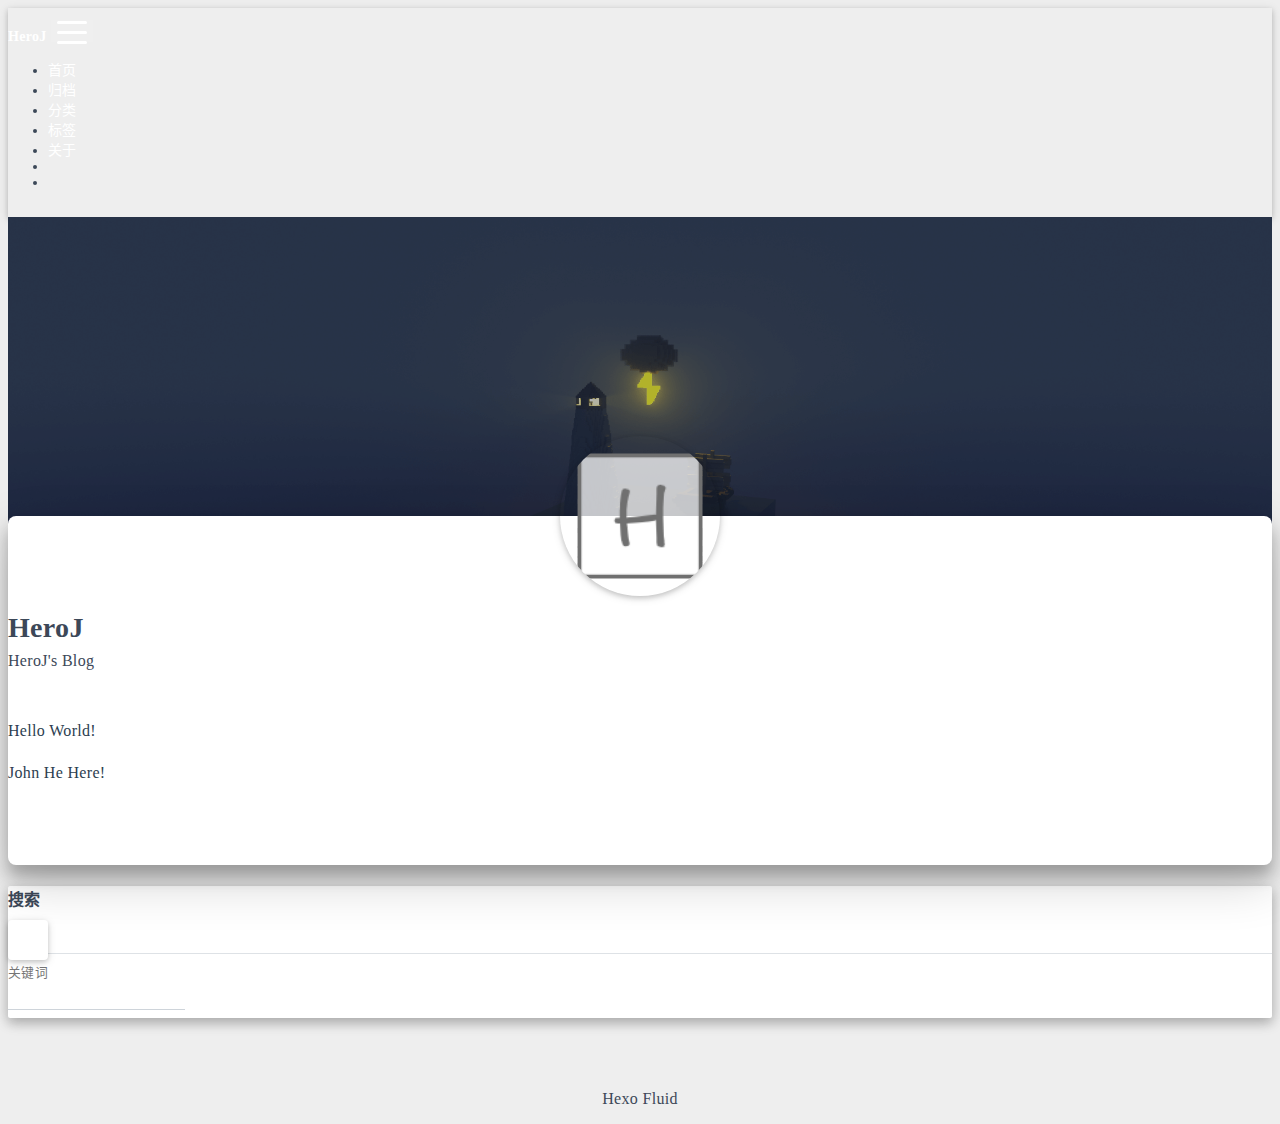
==== commit 1326acd0: "Site updated: 2023-03-25 18:34:47" ====
--- a/about/index.html
+++ b/about/index.html
@@ -7,8 +7,8 @@
 
 <head>
   <meta charset="UTF-8">
-  <link rel="apple-touch-icon" sizes="76x76" href="/img/fluid.png">
-  <link rel="icon" href="/img/fluid.png">
+  <link rel="apple-touch-icon" sizes="76x76" href="/img/H_round.png">
+  <link rel="icon" href="/img/H_round.png">
   <meta name="viewport" content="width=device-width, initial-scale=1.0, maximum-scale=5.0, shrink-to-fit=no">
   <meta http-equiv="x-ua-compatible" content="ie=edge">
   
@@ -16,21 +16,21 @@
   <meta name="author" content="John He">
   <meta name="keywords" content="">
   
-    <meta name="description" content="ttt">
+    <meta name="description" content="Hello World! John He Here!">
 <meta property="og:type" content="website">
 <meta property="og:title" content="关于">
 <meta property="og:url" content="https://guaishushu234.github.io/about/index.html">
-<meta property="og:site_name" content="Heroj">
-<meta property="og:description" content="ttt">
+<meta property="og:site_name" content="HeroJ">
+<meta property="og:description" content="Hello World! John He Here!">
 <meta property="og:locale" content="zh_CN">
-<meta property="article:published_time" content="2023-03-25T07:42:27.000Z">
-<meta property="article:modified_time" content="2023-03-25T07:43:28.133Z">
+<meta property="article:published_time" content="2020-08-25T07:42:27.000Z">
+<meta property="article:modified_time" content="2023-03-25T07:49:37.949Z">
 <meta property="article:author" content="John He">
 <meta name="twitter:card" content="summary_large_image">
   
   
   
-  <title>关于 - Heroj</title>
+  <title>关于 - HeroJ</title>
 
   <link  rel="stylesheet" href="https://lib.baomitu.com/twitter-bootstrap/4.6.1/css/bootstrap.min.css" />
 
@@ -68,7 +68,7 @@
   <script id="fluid-configs">
     var Fluid = window.Fluid || {};
     Fluid.ctx = Object.assign({}, Fluid.ctx)
-    var CONFIG = {"hostname":"guaishushu234.github.io","root":"/","version":"1.9.4","typing":{"enable":true,"typeSpeed":70,"cursorChar":"_","loop":false,"scope":[]},"anchorjs":{"enable":true,"element":"h1,h2,h3,h4,h5,h6","placement":"left","visible":"hover","icon":""},"progressbar":{"enable":true,"height_px":3,"color":"#29d","options":{"showSpinner":false,"trickleSpeed":100}},"code_language":{"enable":true,"default":"TEXT"},"copy_btn":true,"image_caption":{"enable":true},"image_zoom":{"enable":true,"img_url_replace":["",""]},"toc":{"enable":true,"placement":"right","headingSelector":"h1,h2,h3,h4,h5,h6","collapseDepth":0},"lazyload":{"enable":true,"loading_img":"/img/loading.gif","onlypost":false,"offset_factor":2},"web_analytics":{"enable":false,"follow_dnt":true,"baidu":null,"google":null,"gtag":null,"tencent":{"sid":null,"cid":null},"woyaola":null,"cnzz":null,"leancloud":{"app_id":null,"app_key":null,"server_url":null,"path":"window.location.pathname","ignore_local":false}},"search_path":"/local-search.xml"};
+    var CONFIG = {"hostname":"guaishushu234.github.io","root":"/","version":"1.9.4","typing":{"enable":true,"typeSpeed":70,"cursorChar":"_","loop":false,"scope":[]},"anchorjs":{"enable":true,"element":"h1,h2,h3,h4,h5,h6","placement":"right","visible":"hover","icon":"❡"},"progressbar":{"enable":true,"height_px":3,"color":"#29d","options":{"showSpinner":false,"trickleSpeed":100}},"code_language":{"enable":true,"default":"TEXT"},"copy_btn":true,"image_caption":{"enable":true},"image_zoom":{"enable":true,"img_url_replace":["",""]},"toc":{"enable":true,"placement":"right","headingSelector":"h1,h2,h3,h4,h5,h6","collapseDepth":0},"lazyload":{"enable":true,"loading_img":"/img/loading.gif","onlypost":false,"offset_factor":2},"web_analytics":{"enable":false,"follow_dnt":true,"baidu":null,"google":null,"gtag":null,"tencent":{"sid":null,"cid":null},"woyaola":null,"cnzz":null,"leancloud":{"app_id":null,"app_key":null,"server_url":null,"path":"window.location.pathname","ignore_local":false}},"search_path":"/local-search.xml"};
 
     if (CONFIG.web_analytics.follow_dnt) {
       var dntVal = navigator.doNotTrack || window.doNotTrack || navigator.msDoNotTrack;
@@ -94,7 +94,7 @@
   <nav id="navbar" class="navbar fixed-top  navbar-expand-lg navbar-dark scrolling-navbar">
   <div class="container">
     <a class="navbar-brand" href="/">
-      <strong>Fluid</strong>
+      <strong>HeroJ</strong>
     </a>
 
     <button id="navbar-toggler-btn" class="navbar-toggler" type="button" data-toggle="collapse"
@@ -189,7 +189,7 @@
 
   
 
-<div id="banner" class="banner" parallax=true
+<div id="banner" class="banner" false
      style="background: url('/img/default.png') no-repeat center center; background-size: cover;">
   <div class="full-bg-img">
     <div class="mask flex-center" style="background-color: rgba(0, 0, 0, 0.3)">
@@ -219,7 +219,7 @@
           >
           
             <div class="about-avatar">
-              <img src="/img/avatar.png" srcset="/img/loading.gif" lazyload class="img-fluid" alt="avatar">
+              <img src="/img/H_square.png" srcset="/img/loading.gif" lazyload class="img-fluid" alt="avatar">
             </div>
           
           <div class="container">
@@ -229,31 +229,19 @@
 
 <div class="text-center">
   <div class="about-info">
-    <div class="about-name">Fluid</div>
-    <div class="about-intro">An elegant theme for Hexo</div>
+    <div class="about-name">HeroJ</div>
+    <div class="about-intro">HeroJ's Blog</div>
     <div class="about-icons">
       
         
         
         
-        <a href=https://github.com class="
+        <a href=https://github.com/guaishushu234 class="
            hint--bottom hint--rounded"
            aria-label=GitHub
            target="_blank"
         >
           <i class="iconfont icon-github-fill" aria-hidden="true"></i>
-          
-        </a>
-      
-        
-        
-        
-        <a href=https://douban.com class="
-           hint--bottom hint--rounded"
-           aria-label=豆瓣
-           target="_blank"
-        >
-          <i class="iconfont icon-douban-fill" aria-hidden="true"></i>
           
         </a>
       
@@ -277,7 +265,8 @@
 
 <article class="about-content page-content mt-5">
   <div class="markdown-body">
-    <p>ttt</p>
+    <p>Hello World!</p>
+<p>John He Here!</p>
 
   </div>
 
